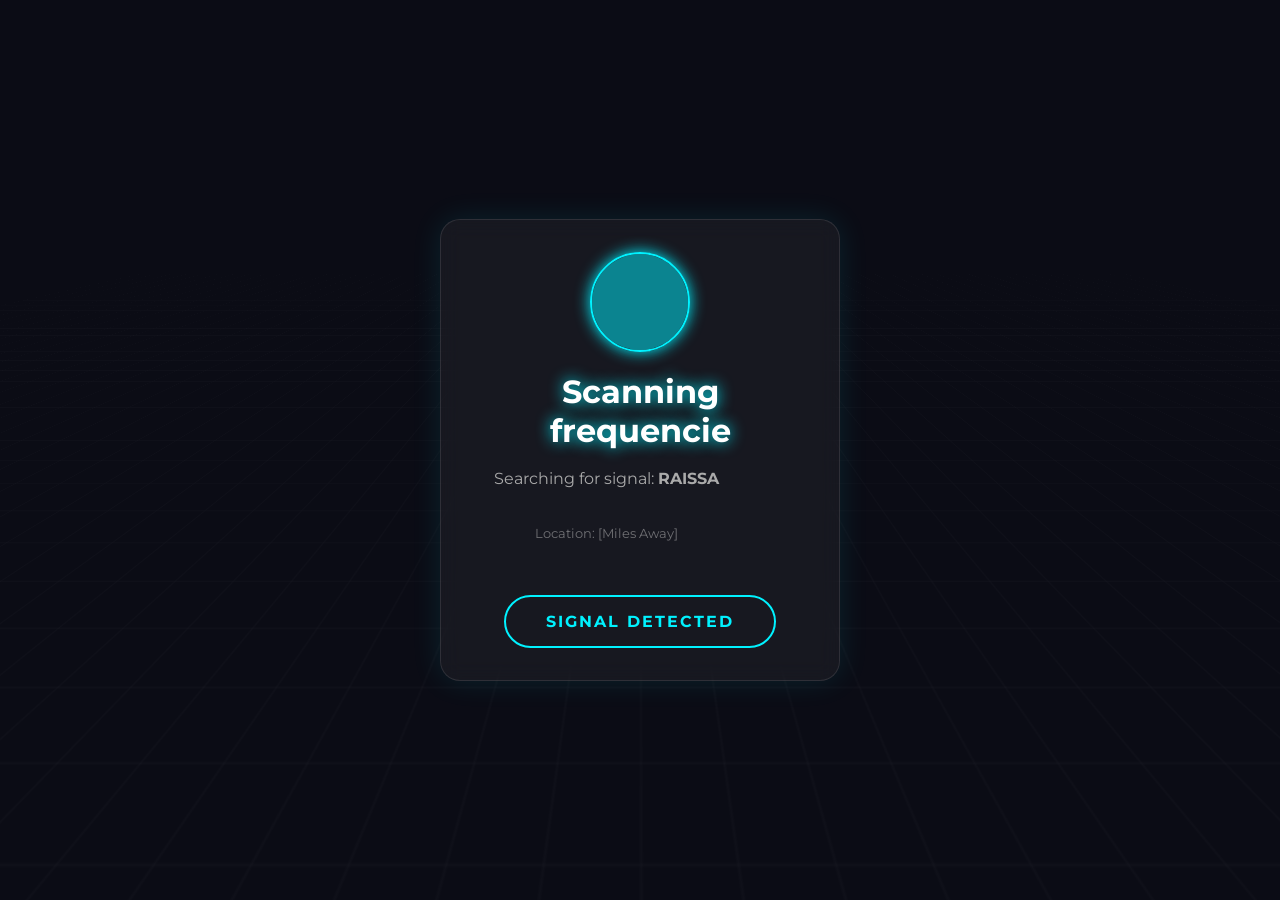
==== index.html @ 1826e3b3 "Add files via upload" ====
<!DOCTYPE html>
<html lang="en">
<head>
    <meta charset="UTF-8">
    <meta name="viewport" content="width=device-width, initial-scale=1.0">
    <title>Searching...</title>
    <link rel="stylesheet" href="style.css">
</head>
<body>
    <div class="grid-bg"></div>
    
    <div class="container">
        <div class="radar"></div>
        <h1 class="typewriter" data-text="Scanning frequencies..."></h1>
        <p>Searching for signal: <strong>RAISSA</strong></p>
        <p style="font-size: 0.8rem; opacity: 0.6;">Location: [Miles Away]</p>
        
        <br>
        <a href="sync.html" class="btn">Signal Detected</a>
    </div>

    <script src="script.js"></script>
</body>
</html>
---- style.css ----
/* style.css */
@import url('https://fonts.googleapis.com/css2?family=Montserrat:wght@300;600&display=swap');

:root {
    --bg-color: #0b0c15;
    --accent: #00f2ff; /* Cyan for tech */
    --love: #ff2a6d;   /* Pink for heart */
    --glass: rgba(255, 255, 255, 0.05);
}

* { margin: 0; padding: 0; box-sizing: border-box; }

body {
    background-color: var(--bg-color);
    color: white;
    font-family: 'Montserrat', sans-serif;
    height: 100vh;
    display: flex;
    flex-direction: column;
    justify-content: center;
    align-items: center;
    text-align: center;
    overflow: hidden;
    position: relative;
}

/* Background Grid Animation */
.grid-bg {
    position: absolute;
    width: 200%;
    height: 200%;
    background-image: 
        linear-gradient(var(--glass) 1px, transparent 1px),
        linear-gradient(90deg, var(--glass) 1px, transparent 1px);
    background-size: 40px 40px;
    transform: perspective(500px) rotateX(60deg);
    animation: gridMove 20s linear infinite;
    z-index: -1;
    opacity: 0.3;
}

@keyframes gridMove {
    0% { transform: perspective(500px) rotateX(60deg) translateY(0); }
    100% { transform: perspective(500px) rotateX(60deg) translateY(40px); }
}

h1 { font-size: 2rem; margin-bottom: 1rem; text-shadow: 0 0 15px var(--accent); }
h2 { font-size: 1.5rem; color: var(--love); margin-bottom: 2rem; }
p { font-size: 1rem; color: #aaa; margin-bottom: 2rem; line-height: 1.6; max-width: 80%; }

.container {
    background: var(--glass);
    padding: 2rem;
    border-radius: 20px;
    border: 1px solid rgba(255,255,255,0.1);
    backdrop-filter: blur(10px);
    width: 90%;
    max-width: 400px;
    box-shadow: 0 0 30px rgba(0, 242, 255, 0.1);
}

/* The Radar Pulse Effect */
.radar {
    width: 100px;
    height: 100px;
    border-radius: 50%;
    border: 2px solid var(--accent);
    margin: 0 auto 20px auto;
    position: relative;
    box-shadow: 0 0 15px var(--accent);
}

.radar::after {
    content: '';
    position: absolute;
    top: 50%; left: 50%;
    width: 100%; height: 100%;
    background: var(--accent);
    border-radius: 50%;
    transform: translate(-50%, -50%);
    animation: pulse 2s infinite;
    opacity: 0.5;
}

@keyframes pulse {
    0% { width: 0; height: 0; opacity: 0.8; }
    100% { width: 150px; height: 150px; opacity: 0; }
}

/* Buttons */
.btn {
    display: inline-block;
    padding: 15px 40px;
    background: transparent;
    border: 2px solid var(--accent);
    color: var(--accent);
    text-decoration: none;
    font-weight: bold;
    border-radius: 50px;
    transition: 0.3s;
    text-transform: uppercase;
    letter-spacing: 2px;
}

.btn:hover {
    background: var(--accent);
    color: var(--bg-color);
    box-shadow: 0 0 20px var(--accent);
}

.btn-love {
    border-color: var(--love);
    color: var(--love);
}

.btn-love:hover {
    background: var(--love);
    color: white;
    box-shadow: 0 0 20px var(--love);
}

/* Ticket Styles */
.ticket {
    border: 2px dashed var(--love);
    padding: 20px;
    margin-top: 20px;
    border-radius: 10px;
    background: rgba(255, 42, 109, 0.1);
}
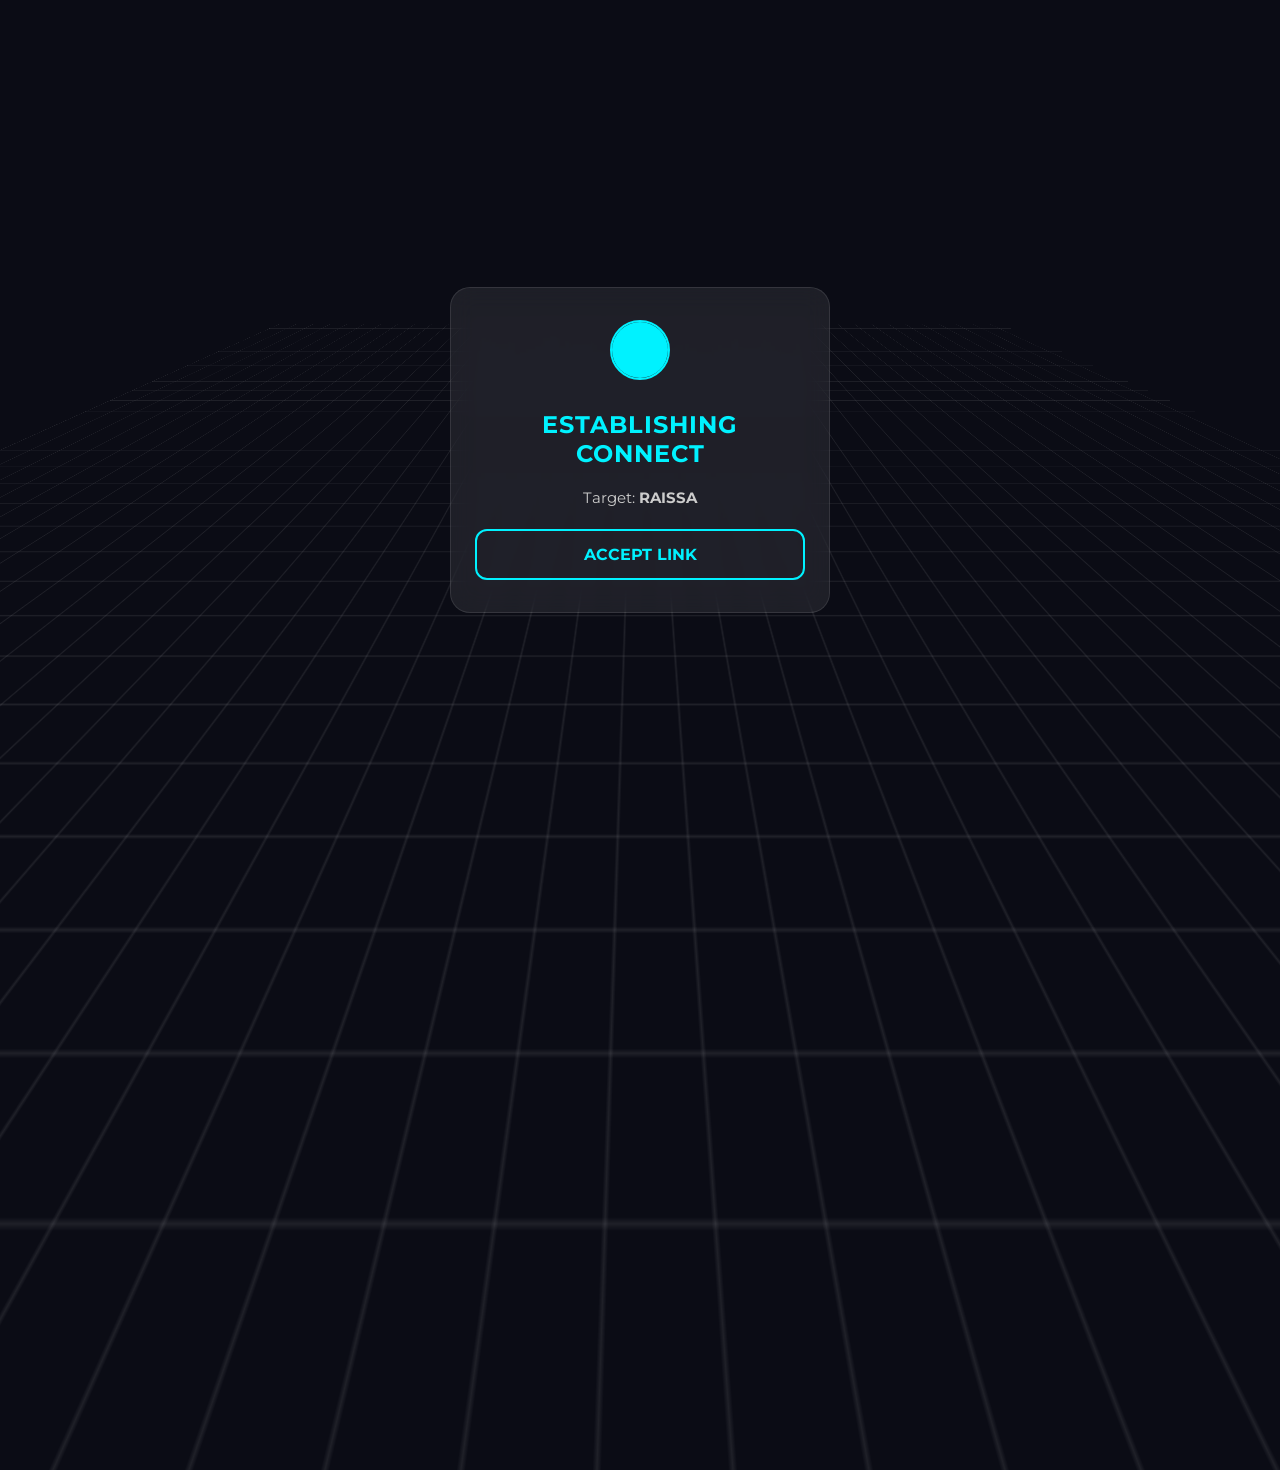
==== commit 60b87118: "Update index.html" ====
--- a/index.html
+++ b/index.html
@@ -3,22 +3,17 @@
 <head>
     <meta charset="UTF-8">
     <meta name="viewport" content="width=device-width, initial-scale=1.0">
-    <title>Searching...</title>
+    <title>Incoming Signal</title>
     <link rel="stylesheet" href="style.css">
 </head>
 <body>
     <div class="grid-bg"></div>
-    
     <div class="container">
         <div class="radar"></div>
-        <h1 class="typewriter" data-text="Scanning frequencies..."></h1>
-        <p>Searching for signal: <strong>RAISSA</strong></p>
-        <p style="font-size: 0.8rem; opacity: 0.6;">Location: [Miles Away]</p>
-        
-        <br>
-        <a href="sync.html" class="btn">Signal Detected</a>
+        <h1 class="typewriter" data-text="Establishing Connection..."></h1>
+        <p>Target: <strong>RAISSA</strong></p>
+        <a href="sync.html" class="btn">Accept Link</a>
     </div>
-
     <script src="script.js"></script>
 </body>
-</html>+</html>
--- a/style.css
+++ b/style.css
@@ -1,73 +1,94 @@
 /* style.css */
-@import url('https://fonts.googleapis.com/css2?family=Montserrat:wght@300;600&display=swap');
+@import url('https://fonts.googleapis.com/css2?family=Montserrat:wght@300;600&family=Libre+Barcode+128&display=swap');
 
 :root {
     --bg-color: #0b0c15;
-    --accent: #00f2ff; /* Cyan for tech */
-    --love: #ff2a6d;   /* Pink for heart */
-    --glass: rgba(255, 255, 255, 0.05);
+    --accent: #00f2ff;
+    --love: #ff2a6d;
+    --glass: rgba(255, 255, 255, 0.08);
 }
 
-* { margin: 0; padding: 0; box-sizing: border-box; }
+* { 
+    margin: 0; 
+    padding: 0; 
+    box-sizing: border-box; 
+}
 
 body {
     background-color: var(--bg-color);
     color: white;
     font-family: 'Montserrat', sans-serif;
-    height: 100vh;
+    min-height: 100vh;
+    width: 100vw;
     display: flex;
-    flex-direction: column;
     justify-content: center;
     align-items: center;
-    text-align: center;
-    overflow: hidden;
+    overflow: hidden; 
     position: relative;
 }
 
-/* Background Grid Animation */
 .grid-bg {
     position: absolute;
-    width: 200%;
-    height: 200%;
+    inset: 0;
     background-image: 
         linear-gradient(var(--glass) 1px, transparent 1px),
         linear-gradient(90deg, var(--glass) 1px, transparent 1px);
-    background-size: 40px 40px;
+    background-size: 30px 30px;
     transform: perspective(500px) rotateX(60deg);
-    animation: gridMove 20s linear infinite;
     z-index: -1;
-    opacity: 0.3;
 }
-
-@keyframes gridMove {
-    0% { transform: perspective(500px) rotateX(60deg) translateY(0); }
-    100% { transform: perspective(500px) rotateX(60deg) translateY(40px); }
-}
-
-h1 { font-size: 2rem; margin-bottom: 1rem; text-shadow: 0 0 15px var(--accent); }
-h2 { font-size: 1.5rem; color: var(--love); margin-bottom: 2rem; }
-p { font-size: 1rem; color: #aaa; margin-bottom: 2rem; line-height: 1.6; max-width: 80%; }
 
 .container {
     background: var(--glass);
-    padding: 2rem;
+    padding: 2rem 1.5rem;
     border-radius: 20px;
     border: 1px solid rgba(255,255,255,0.1);
-    backdrop-filter: blur(10px);
+    backdrop-filter: blur(12px);
     width: 90%;
-    max-width: 400px;
-    box-shadow: 0 0 30px rgba(0, 242, 255, 0.1);
+    max-width: 380px;
+    display: flex;
+    flex-direction: column;
+    align-items: center;
+    justify-content: center;
+    gap: 1.2rem;
+    z-index: 10;
+    text-align: center;
 }
 
-/* The Radar Pulse Effect */
+h1 { font-size: 1.5rem; color: var(--accent); text-transform: uppercase; letter-spacing: 1px; }
+h2 { font-size: 1.3rem; color: var(--love); }
+p { font-size: 0.95rem; line-height: 1.5; color: #ccc; }
+
+/* Connection Map Fix */
+.connection-map {
+    display: flex;
+    align-items: center;
+    justify-content: center;
+    width: 100%;
+    gap: 10px;
+    margin: 10px 0;
+}
+
+.line {
+    flex-grow: 1;
+    height: 2px;
+    background: linear-gradient(90deg, var(--accent), var(--love), var(--accent));
+    max-width: 80px;
+}
+
+.pin, .heart-icon {
+    font-size: 1.5rem;
+    line-height: 1;
+}
+
+/* Radar Animation */
 .radar {
-    width: 100px;
-    height: 100px;
+    width: 60px;
+    height: 60px;
     border-radius: 50%;
     border: 2px solid var(--accent);
-    margin: 0 auto 20px auto;
     position: relative;
-    box-shadow: 0 0 15px var(--accent);
+    margin-bottom: 10px;
 }
 
 .radar::after {
@@ -79,51 +100,46 @@
     border-radius: 50%;
     transform: translate(-50%, -50%);
     animation: pulse 2s infinite;
-    opacity: 0.5;
 }
 
 @keyframes pulse {
-    0% { width: 0; height: 0; opacity: 0.8; }
-    100% { width: 150px; height: 150px; opacity: 0; }
+    0% { width: 0; height: 0; opacity: 1; }
+    100% { width: 120px; height: 120px; opacity: 0; }
 }
 
 /* Buttons */
 .btn {
-    display: inline-block;
-    padding: 15px 40px;
+    width: 100%;
+    padding: 14px;
     background: transparent;
     border: 2px solid var(--accent);
     color: var(--accent);
     text-decoration: none;
     font-weight: bold;
-    border-radius: 50px;
+    border-radius: 12px;
+    text-transform: uppercase;
     transition: 0.3s;
-    text-transform: uppercase;
-    letter-spacing: 2px;
 }
 
-.btn:hover {
-    background: var(--accent);
-    color: var(--bg-color);
-    box-shadow: 0 0 20px var(--accent);
+.btn-love { border-color: var(--love); color: var(--love); }
+
+#noBtn {
+    width: auto;
+    min-width: 100px;
 }
 
-.btn-love {
-    border-color: var(--love);
-    color: var(--love);
+/* Ticket & Barcode */
+.ticket {
+    border: 2px dashed var(--love);
+    padding: 1rem;
+    width: 100%;
+    background: rgba(255, 42, 109, 0.05);
+    border-radius: 10px;
 }
 
-.btn-love:hover {
-    background: var(--love);
+.barcode {
+    font-family: 'Libre Barcode 128', cursive;
+    font-size: 3.5rem;
     color: white;
-    box-shadow: 0 0 20px var(--love);
+    white-space: nowrap;
 }
-
-/* Ticket Styles */
-.ticket {
-    border: 2px dashed var(--love);
-    padding: 20px;
-    margin-top: 20px;
-    border-radius: 10px;
-    background: rgba(255, 42, 109, 0.1);
-}
